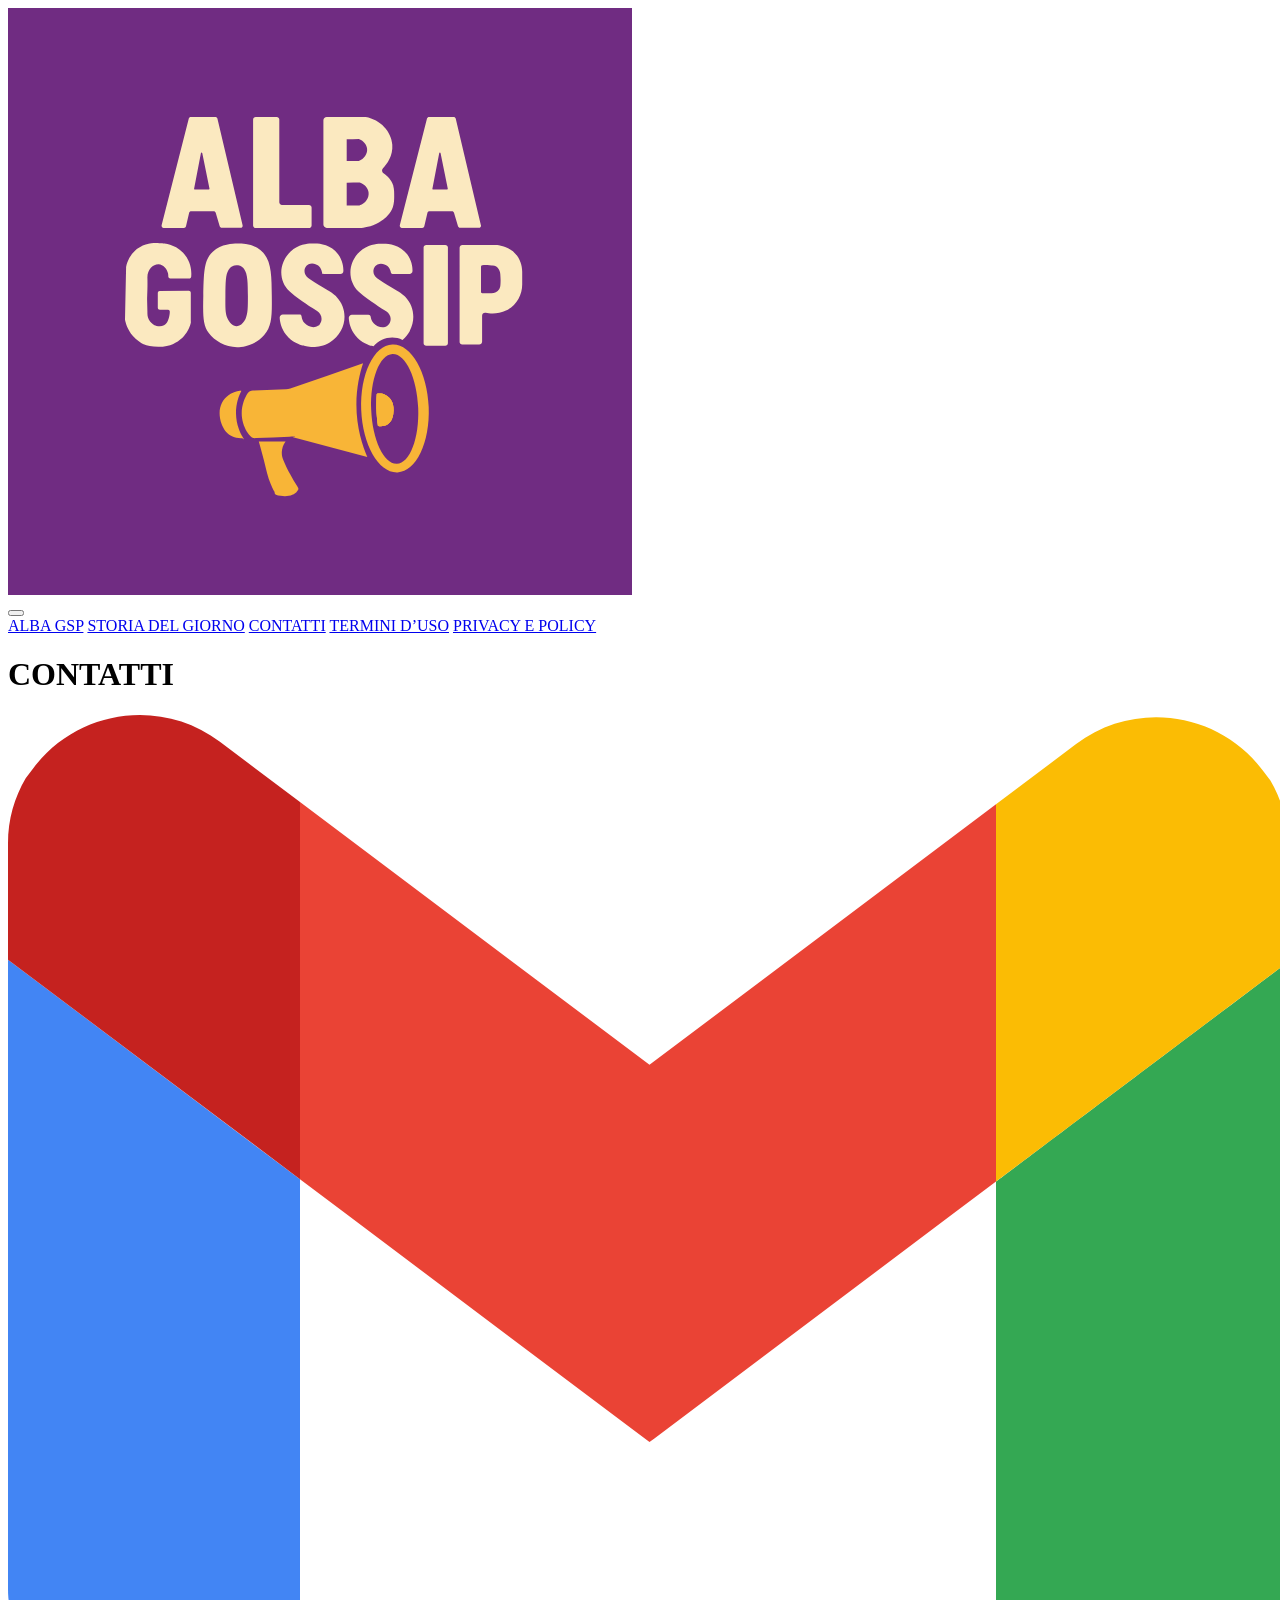
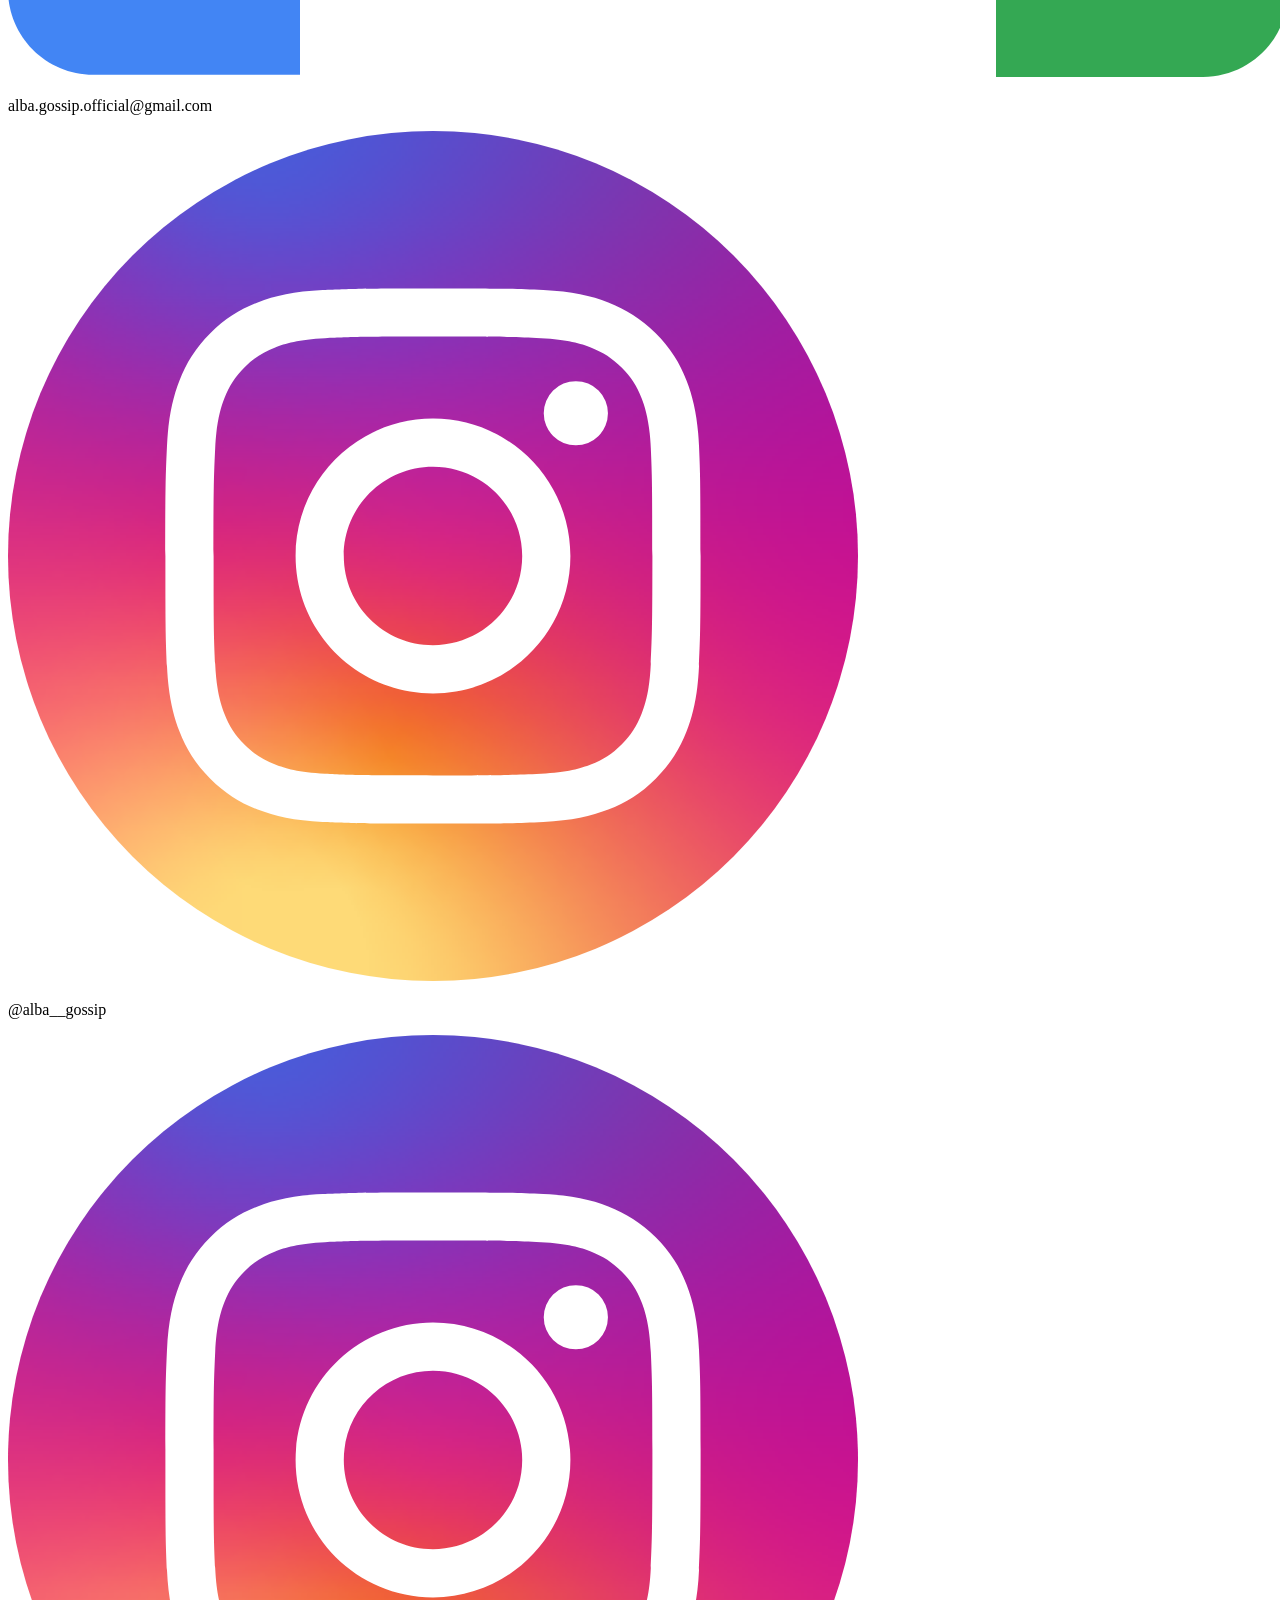
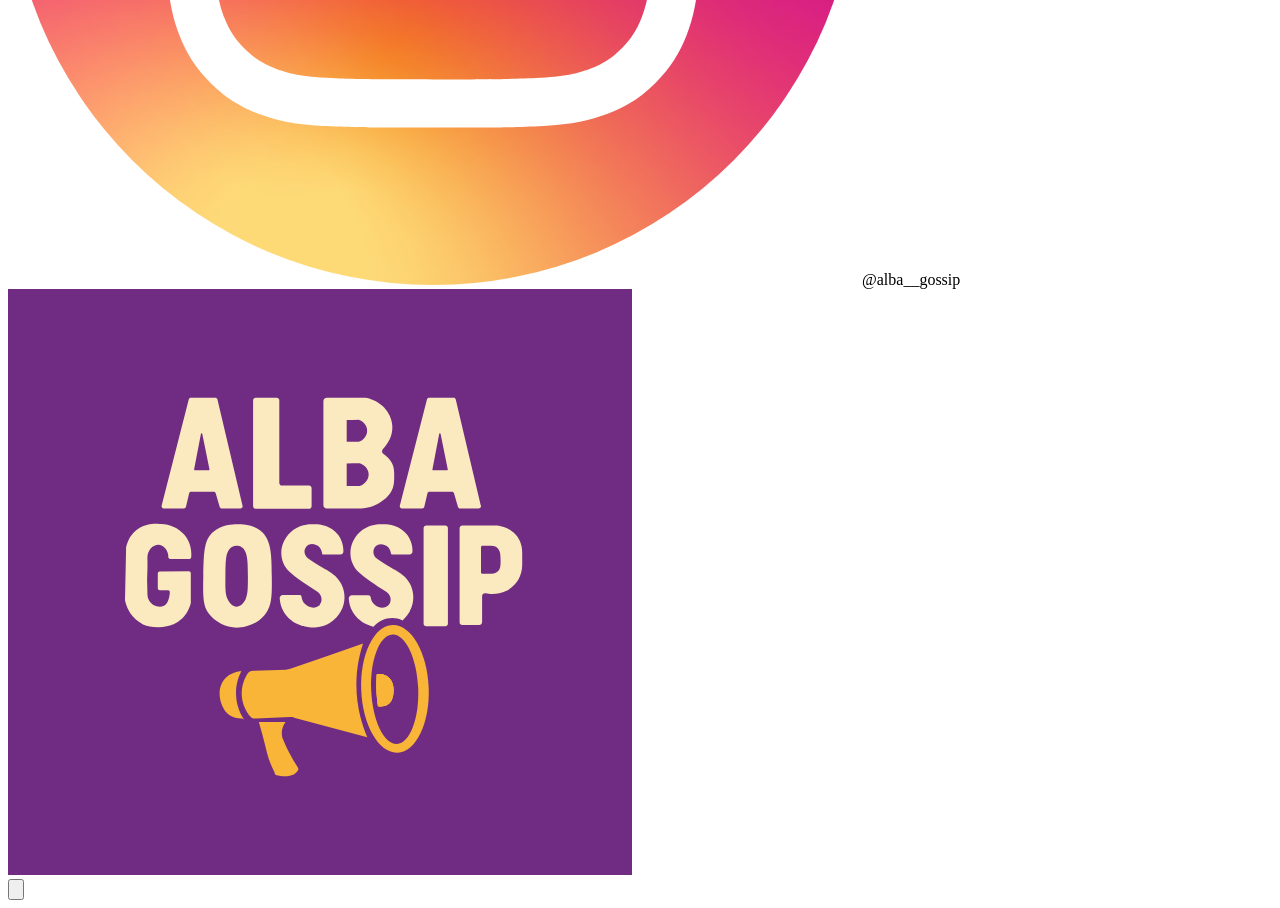
==== albagossip/contatti.html @ 4d6c72f1 "Add files via upload" ====
<!doctype html>
<html lang="it">
<head>
  <meta charset="utf-8" />
  <meta name="viewport" content="width=device-width,initial-scale=1" />
  <title>Contatti – ALBA GOSSIP</title>
  <link rel="stylesheet" href="style-new.css" />
</head>
<body>
  <header class="navbar">
    <div class="logo-left"><img src="svg/logo-alba-gossip.svg" alt="ALBA GOSSIP"></div>
    <button class="menu-btn" id="menu-btn" aria-label="Apri menu">
      <span></span><span></span><span></span>
    </button>
  </header>

  <div class="overlay" id="overlay" aria-hidden="true"></div>

  <nav class="sidebar" id="sidebar" aria-hidden="true">
    <a href="alba-gsp.html">ALBA GSP</a>
    <a href="storia-del-giorno.html">STORIA DEL GIORNO</a>
    <a href="contatti.html" class="active">CONTATTI</a>
    <a href="#">TERMINI D’USO</a>
    <a href="#">PRIVACY E POLICY</a>
  </nav>

  <main>
    <div class="contact-page">
      <h1>CONTATTI</h1>

      <div class="contact-item">
        <img src="svg/logo-gmail.svg" alt="Gmail">
        <p>alba.gossip.official@gmail.com</p>
      </div>

      <div class="contact-item">
        <img src="svg/logo-instagram.svg" alt="Instagram">
        <p>@alba__gossip</p>
      </div>
    </div>
  </main>

 <footer>
  <div class="footer-left">
    <img src="svg/logo-instagram.svg" alt="Instagram" class="icon" />
    <span>@alba__gossip</span>
  </div>

  <div class="footer-center">
    <img src="svg/logo-alba-gossip.svg" alt="Logo ALBA GOSSIP" class="footer-logo" />
  </div>

  <div class="footer-right">
    <button id="theme-toggle" aria-label="Cambia tema" title="Cambia tema" aria-pressed="false">
      <svg viewBox="0 0 24 24" fill="none" xmlns="http://www.w3.org/2000/svg">
        <path d="M21 12.79A9 9 0 1111.21 3 7 7 0 0021 12.79z" fill="currentColor" />
      </svg>
    </button>
  </div>
</footer>

  <script>
    // same JS as index — keep behavior consistent
    const menuBtn = document.getElementById('menu-btn');
    const sidebar = document.getElementById('sidebar');
    const overlay = document.getElementById('overlay');
    const themeToggle = document.getElementById('theme-toggle');

    function openSidebar(){
      sidebar.classList.add('open'); overlay.classList.add('show'); sidebar.setAttribute('aria-hidden','false'); menuBtn.classList.add('active');
    }
    function closeSidebar(){
      sidebar.classList.remove('open'); overlay.classList.remove('show'); sidebar.setAttribute('aria-hidden','true'); menuBtn.classList.remove('active');
    }

    menuBtn.addEventListener('click', () => {
      if(sidebar.classList.contains('open')) closeSidebar(); else openSidebar();
    });
    overlay.addEventListener('click', closeSidebar);

    function setDarkMode(on){
      document.body.classList.toggle('dark', on);
      themeToggle.setAttribute('aria-pressed', String(on));
      if(on){
        themeToggle.innerHTML = `<svg viewBox="0 0 24 24" fill="none" xmlns="http://www.w3.org/2000/svg" aria-hidden="true"><path d="M12 3v2M12 19v2M4.2 4.2l1.4 1.4M18.4 18.4l1.4 1.4M1 12h2M21 12h2M4.2 19.8l1.4-1.4M18.4 5.6l1.4-1.4M12 7a5 5 0 100 10 5 5 0 000-10z" stroke="currentColor" stroke-width="1.5" stroke-linecap="round" stroke-linejoin="round"/></svg>`;
      } else {
        themeToggle.innerHTML = `<svg viewBox="0 0 24 24" fill="none" xmlns="http://www.w3.org/2000/svg" aria-hidden="true"><path d="M21 12.79A9 9 0 1111.21 3 7 7 0 0021 12.79z" fill="currentColor"/></svg>`;
      }
    }

    const saved = localStorage.getItem('theme') === 'dark';
    setDarkMode(saved);

    themeToggle.addEventListener('click', () => {
      const isDark = document.body.classList.toggle('dark');
      setDarkMode(isDark);
      localStorage.setItem('theme', isDark ? 'dark' : 'light');
    });

    window.addEventListener('keydown', (e) => {
      if(e.key === 'Escape' && sidebar.classList.contains('open')) closeSidebar();
    });
  </script>
</body>
</html>
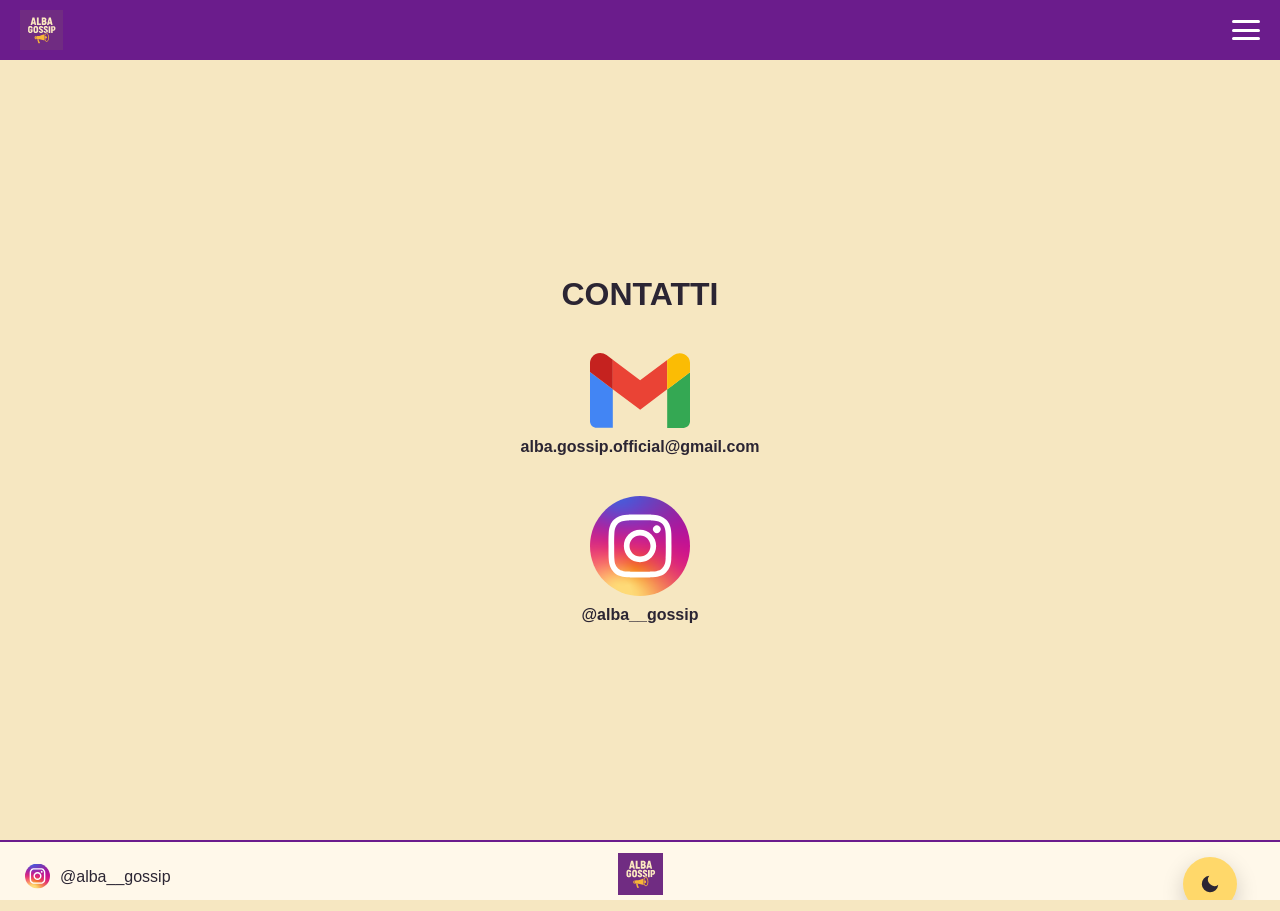
==== commit b50fe378: "Add files via upload" ====
--- a/albagossip/contatti.html
+++ b/albagossip/contatti.html
@@ -4,7 +4,7 @@
   <meta charset="utf-8" />
   <meta name="viewport" content="width=device-width,initial-scale=1" />
   <title>Contatti – ALBA GOSSIP</title>
-  <link rel="stylesheet" href="style-new.css" />
+  <link rel="stylesheet" href="style.css" />
 </head>
 <body>
   <header class="navbar">
--- a/albagossip/style.css
+++ b/albagossip/style.css
@@ -0,0 +1,408 @@
+
+
+/* ---------------- RESET ---------------- */
+
+* {
+  box-sizing: border-box;
+  margin: 0;
+  padding: 0;
+}
+
+:root {
+  --navbar-height: 60px;
+  --footer-height: 70px;
+  --beige: #1e1a24;
+  --light-bg: #f6e7c1;
+  --text-dark: #2b2533;
+  --violet-1: #e5d4ff;
+  --violet-2: #b78cff;
+  --yellow: #ffd86a;
+  --bonus: #3c3645;
+}
+
+/* ---------------- STRUTTURA BASE ---------------- */
+html,
+body {
+  width: 100%;
+  height: 100dvh;
+  overflow: hidden;
+  overflow-x: clip;
+  max-width: 100%;
+  touch-action: manipulation;
+  -webkit-text-size-adjust: 100%;
+  margin: 0;
+  padding: 0;
+}
+
+body {
+  font-family: "Poppins", "Arial Black", sans-serif;
+  color: var(--text-dark);
+  background-color: var(--light-bg);
+  display: flex;
+  flex-direction: column;
+  justify-content: space-between;
+  transition: background-color 0.35s ease, color 0.35s ease;
+}
+
+/* ---------------- NAVBAR ---------------- */
+.navbar {
+  height: var(--navbar-height);
+  background-color: #6b1c8c;
+  color: #fff;
+  display: flex;
+  justify-content: space-between;
+  align-items: center;
+  padding: 10px 20px;
+  z-index: 50;
+}
+
+.logo-left img {
+  height: 40px;
+  display: block;
+}
+
+/* ---------------- MENU ---------------- */
+.menu-btn {
+  display: inline-flex;
+  flex-direction: column;
+  justify-content: space-between;
+  width: 28px;
+  height: 20px;
+  background: transparent;
+  border: none;
+  cursor: pointer;
+  z-index: 70;
+}
+
+.menu-btn span {
+  height: 3px;
+  width: 100%;
+  background: #fff;
+  border-radius: 2px;
+  transition: transform 0.28s ease, opacity 0.2s ease;
+}
+
+.menu-btn.active span:nth-child(1) {
+  transform: rotate(45deg) translateY(8px);
+}
+.menu-btn.active span:nth-child(2) {
+  opacity: 0;
+}
+.menu-btn.active span:nth-child(3) {
+  transform: rotate(-45deg) translateY(-8px);
+}
+
+/* ---------------- SIDEBAR ---------------- */
+.sidebar {
+  position: fixed;
+  top: var(--navbar-height);
+  bottom: var(--footer-height);
+  right: -100%;
+  width: 270px;
+  background-color: #6b1c8c;
+  display: flex;
+  flex-direction: column;
+  justify-content: center;
+  align-items: center;
+  gap: 28px;
+  transition: right 0.4s ease;
+  z-index: 30;
+}
+
+.sidebar.open {
+  right: 0;
+}
+
+.sidebar a {
+  color: #fff;
+  text-decoration: none;
+  font-weight: 600;
+  transition: color 0.2s;
+}
+
+.sidebar a:hover,
+.sidebar a.active {
+  color: var(--yellow);
+}
+
+/* ---------------- OVERLAY ---------------- */
+.overlay {
+  position: fixed;
+  inset: 0;
+  background: rgba(0, 0, 0, 0.28);
+  z-index: 29;
+  opacity: 0;
+  pointer-events: none;
+  transition: opacity 0.25s;
+}
+
+.overlay.show {
+  opacity: 1;
+  pointer-events: auto;
+}
+
+/* ---------------- MAIN ---------------- */
+main {
+  flex: 1;
+  display: flex;
+  justify-content: center;
+  align-items: center;
+  overflow: visible;
+}
+
+.main-content {
+  display: flex;
+  flex-direction: column;
+  align-items: center;
+  gap: 25px;
+  text-align: center;
+}
+
+/* Logo centrale */
+.logo-center img {
+  width: 160px;
+  height: auto;
+}
+
+/* Input area */
+.input-area {
+  display: flex;
+  flex-direction: column;
+  align-items: center;
+  gap: 12px;
+}
+
+/* Textarea */
+textarea {
+  width: 320px;
+  max-width: 80vw;
+  height: 90px;
+  border-radius: 20px;
+  border: none;
+  padding: 12px 14px;
+  background: #fff8ea;
+  resize: none;
+  box-shadow: inset 0 0 6px rgba(0, 0, 0, 0.07);
+  font-size: 16px;
+  box-sizing: border-box;
+  overflow-wrap: break-word;
+  word-break: break-word;
+}
+
+textarea:focus {
+  outline: none;
+  box-shadow: 0 0 10px var(--yellow);
+}
+
+/* Send button */
+.send-btn {
+  background: var(--yellow);
+  border: none;
+  border-radius: 20px;
+  padding: 10px 26px;
+  font-weight: 600;
+  cursor: pointer;
+  transition: transform 0.14s ease, box-shadow 0.14s ease;
+}
+.send-btn:hover {
+  transform: translateY(-3px);
+  box-shadow: 0 8px 22px rgba(0, 0, 0, 0.15);
+}
+
+/* Box storia del giorno */
+.story-box {
+  background: #fff8ea;
+  color: var(--text-dark);
+  padding: 20px 40px;
+  border-radius: 20px;
+  box-shadow: 0 5px 18px rgba(0, 0, 0, 0.08);
+  text-decoration: none;
+  transition: transform 0.18s ease, box-shadow 0.18s ease;
+}
+.story-box:hover {
+  transform: translateY(-4px);
+  box-shadow: 0 12px 24px rgba(0, 0, 0, 0.15);
+}
+
+/* ---------------- PAGINA CONTATTI ---------------- */
+.contact-page {
+  display: flex;
+  flex-direction: column;
+  align-items: center;
+  justify-content: center;
+  gap: 40px;
+  height: calc(100dvh - 120px);
+  text-align: center;
+}
+
+.contact-item {
+  display: flex;
+  flex-direction: column;
+  align-items: center;
+  gap: 10px;
+}
+
+.contact-item img {
+  width: 100px;
+  height: auto;
+}
+
+.contact-item p {
+  font-weight: 600;
+  color: inherit;
+  font-size: 1rem;
+}
+
+/* ---------------- FOOTER ---------------- */
+footer {
+  height: var(--footer-height);
+  display: flex;
+  align-items: center;
+  justify-content: center;
+  background: #fff8ea;
+  border-top: 2px solid #6b1c8c;
+  padding: 10px 25px;
+  position: relative;
+  z-index: 50;
+  flex-shrink: 0;
+}
+
+.footer-left,
+.footer-right {
+  position: absolute;
+  top: 50%;
+  transform: translateY(-50%);
+}
+
+.footer-left {
+  left: 25px;
+  display: flex;
+  align-items: center;
+  gap: 10px;
+}
+
+.footer-right {
+  right: 25px;
+}
+
+.footer-center {
+  text-align: center;
+}
+
+.footer-logo {
+  width: 45px;
+  height: auto;
+}
+
+.icon {
+  width: 25px;
+  height: auto;
+}
+
+/* ---------------- THEME TOGGLE (funziona su tutti i device) ---------------- */
+#theme-toggle {
+  position: fixed !important;
+  bottom: -35px !important;
+  right: 18px !important;
+  width: 54px;
+  height: 54px;
+  border-radius: 50%;
+  background: var(--yellow);
+  color: #2b2533;
+  border: none;
+  display: inline-flex;
+  align-items: center;
+  justify-content: center;
+  z-index: 9999;
+  box-shadow: 0 8px 22px rgba(0, 0, 0, 0.18);
+  cursor: pointer;
+  transition: transform 0.14s ease, background 0.18s ease, box-shadow 0.18s ease;
+  -webkit-tap-highlight-color: transparent;
+}
+
+#theme-toggle:hover {
+  transform: translateY(-3px);
+  box-shadow: 0 10px 28px rgba(0, 0, 0, 0.25);
+}
+
+#theme-toggle svg {
+  width: 22px;
+  height: 22px;
+  pointer-events: none;
+}
+
+/* ---------------- DARK MODE ---------------- */
+body.dark {
+  background: var(--beige);
+  color: var(--violet-1);
+}
+
+body.dark .navbar {
+  background: var(--bonus);
+}
+
+body.dark .sidebar {
+  background: var(--bonus);
+}
+
+body.dark textarea {
+  background: #2b2533;
+  color: var(--violet-1);
+}
+
+body.dark .send-btn {
+  background: var(--violet-2);
+  color: #1e1a24;
+}
+
+body.dark .story-box {
+  background: #2b2533;
+  color: var(--violet-1);
+  box-shadow: 0 0 18px var(--violet-2);
+}
+
+body.dark footer {
+  background: #3c3645;
+  border-top: 2px solid var(--violet-2);
+}
+
+body.dark #theme-toggle {
+  background: var(--violet-2);
+  color: #1e1a24;
+}
+
+/* ---------------- RESPONSIVE ---------------- */
+@media (max-width: 768px) {
+  textarea {
+    width: 88vw;
+  }
+
+  .logo-center img {
+    width: 140px;
+  }
+
+  .sidebar {
+    width: 220px;
+  }
+
+  .contact-item img {
+    width: 80px;
+  }
+
+  #theme-toggle {
+    bottom: -18px ;
+    right: 18px ;
+    width: 48px;
+    height: 48px;
+  }
+}
+
+/* ---------------- PERFORMANCE ---------------- */
+.story-box,
+.send-btn,
+#theme-toggle {
+  will-change: transform;
+  transform: translateZ(0);
+}
+
+
